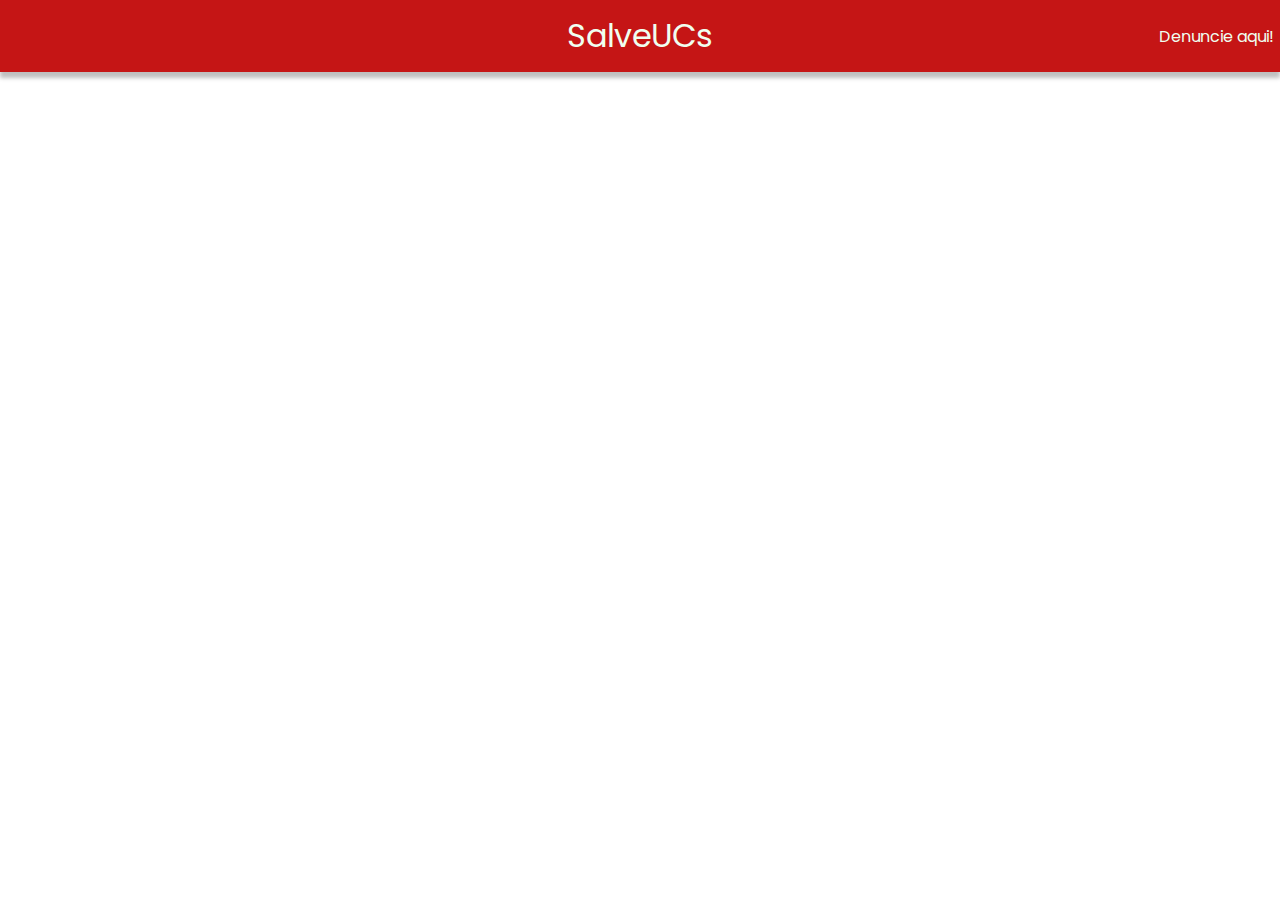
==== pages/acoes.html @ 371243ff "sdfsd" ====
<!DOCTYPE html>
<html lang="en">
<head>
    <meta charset="UTF-8">
    <meta name="viewport" content="width=device-width, initial-scale=1.0">
    <title>SalveUCs</title>
    <link href="https://fonts.googleapis.com/css2?family=Fuggles&family=Poppins:wght@300;400;700&family=Roboto:wght@100;400;700&display=swap" rel="stylesheet">
    <link rel="stylesheet" href="../css/acoes.css">
</head>
<body>
    <div class="container">
        <header>
            <a id="homeBtn" href="../index.html">
                <p>SalveUCs</p>
            </a>
            <a id="denunciarBtn" href="./pages/crimes.html">
                Denuncie aqui!
            </a>
        </header>     
        <div class="content">

        </div>
    </div>
</body>
</html>
---- css/acoes.css ----
* {
    margin: 0;
    padding: 0;
    font-family: 'Poppins', sans-serif;
}

a {
    text-decoration: none;
}

header {
    height: 8vh;
    background-color: #C51515;
    display: flex;
    justify-content: center;
    align-items: center;
    box-shadow: 0px 6px 4px 0px rgba(0, 0, 0, 0.25);
    position: relative;
    font-size: 32px;
}

#homeBtn {
    text-decoration: none;
    color: honeydew;
    transition: 0.3s;
    position: absolute;
}

#homeBtn:hover {
    scale: 1.1;
}

#denunciarBtn {
    color: honeydew;
    font-size: 16px;
    margin-left: 90%;
}

#denunciarBtn:hover {
    text-decoration: underline;
    opacity: 0.9;
}
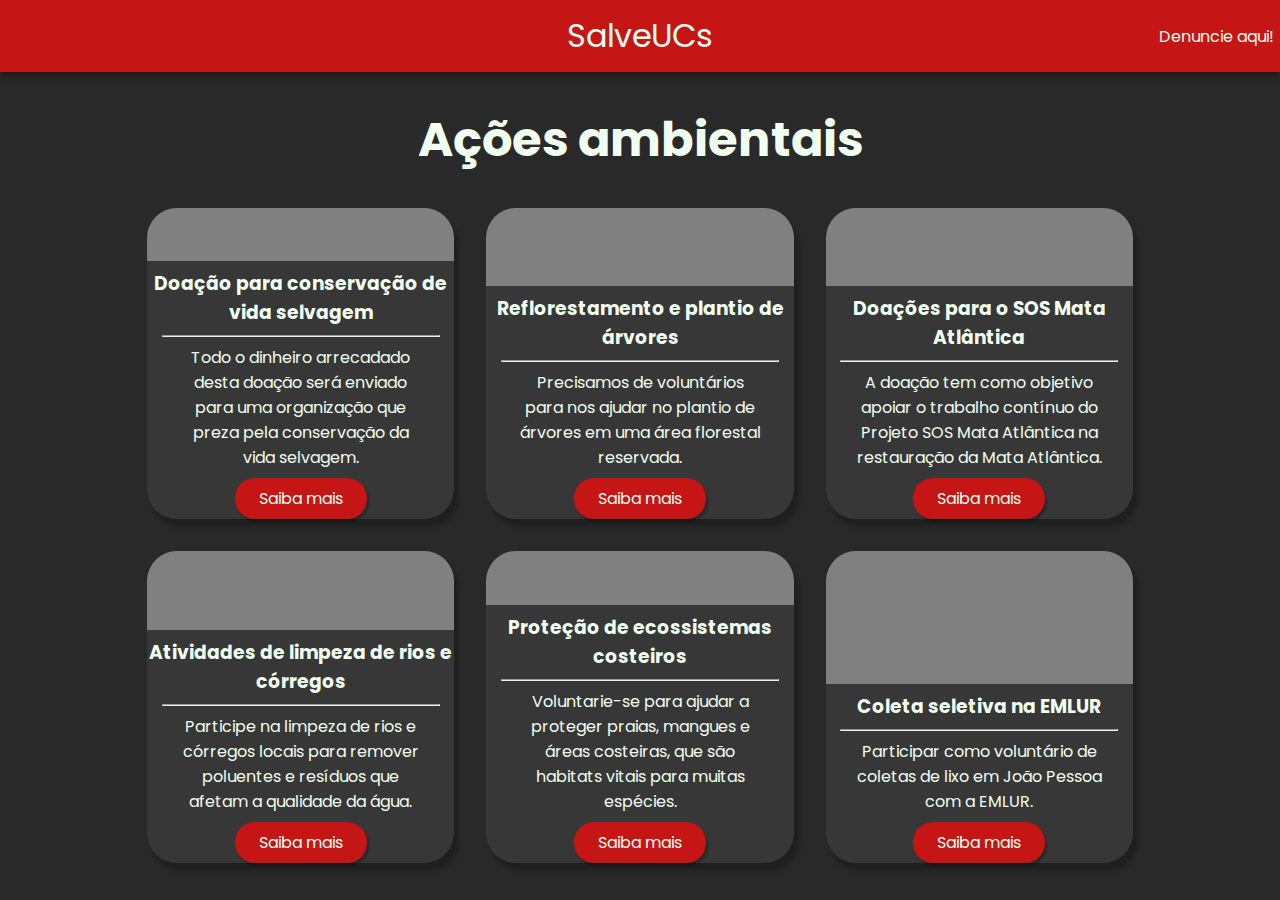
==== commit c876c450: "cabou essa mizera" ====
--- a/pages/acoes.html
+++ b/pages/acoes.html
@@ -4,6 +4,9 @@
     <meta charset="UTF-8">
     <meta name="viewport" content="width=device-width, initial-scale=1.0">
     <title>SalveUCs</title>
+    <link rel="stylesheet" href="https://fonts.googleapis.com/css2?family=Material+Symbols+Outlined:opsz,wght,FILL,GRAD@20..48,100..700,0..1,-50..200" />
+    <link rel="preconnect" href="https://fonts.googleapis.com">
+    <link rel="preconnect" href="https://fonts.gstatic.com" crossorigin>
     <link href="https://fonts.googleapis.com/css2?family=Fuggles&family=Poppins:wght@300;400;700&family=Roboto:wght@100;400;700&display=swap" rel="stylesheet">
     <link rel="stylesheet" href="../css/acoes.css">
 </head>
@@ -13,13 +16,18 @@
             <a id="homeBtn" href="../index.html">
                 <p>SalveUCs</p>
             </a>
-            <a id="denunciarBtn" href="./pages/crimes.html">
+            <a id="denunciarBtn" href="./crimes.html">
                 Denuncie aqui!
             </a>
         </header>     
         <div class="content">
-
-        </div>
+            <section class="title">
+                <h1>Ações ambientais</h1>
+            </section>
+            <section class="cardContainer">
+            </section>
+        </div>  
     </div>
+    <script type="module" src="../js/acoesMain.js"></script>
 </body>
 </html>--- a/css/acoes.css
+++ b/css/acoes.css
@@ -6,6 +6,11 @@
 
 a {
     text-decoration: none;
+}
+
+body {
+    height: 100%;
+    background-color: #292929;
 }
 
 header {
@@ -40,3 +45,82 @@
     text-decoration: underline;
     opacity: 0.9;
 }
+
+.title {
+    color: honeydew;
+    margin: 2rem 0;
+    font-size: 24px;
+}
+
+.content {
+    display: flex;
+    flex-direction: column;
+    align-items: center;
+    background-color: #292929;
+    height: 92vh;
+}
+
+.cardContainer {
+    height: 100%;
+    width: 80%;
+    display: flex;
+    gap: 2rem;
+    flex-wrap: wrap;    
+    align-content: flex-start;
+    justify-content: center;
+    align-items: center;
+}
+
+.card {
+    width: 30%;
+    height: 45%;
+    border-radius: 30px;
+    background: #373737;
+    box-shadow: 5px 8px 5px 0px rgba(0, 0, 0, 0.25);
+    display: flex;
+    flex-direction: column;
+    color: honeydew;
+    text-align: center;
+    align-items: center;
+}
+
+.cardImg {
+    height: 45%;
+    width: 100%;
+    background-color: grey;
+    border-radius: 30px 30px 0 0;
+    background-size: cover;
+    background-repeat: no-repeat;
+    background-position: center;
+}
+
+.cardTitle {
+    margin: 8px 0;
+}
+
+hr {
+    width: 90%;
+}
+
+.cardContent {
+    width: 80%;
+    margin: 8px 0;
+}
+
+.card button {
+    background-color: #C51515;
+    padding: 8px 24px;
+    border: none;
+    border-radius: 20px;
+    font-size: 16px;
+    color: honeydew;
+    transition: 0.3s;
+    box-shadow: 2px 3px 2px 0px rgba(0, 0, 0, 0.25);;
+}
+
+.card button:hover {
+    scale: 1.1;
+    opacity: 0.9;
+    cursor: pointer;
+}
+
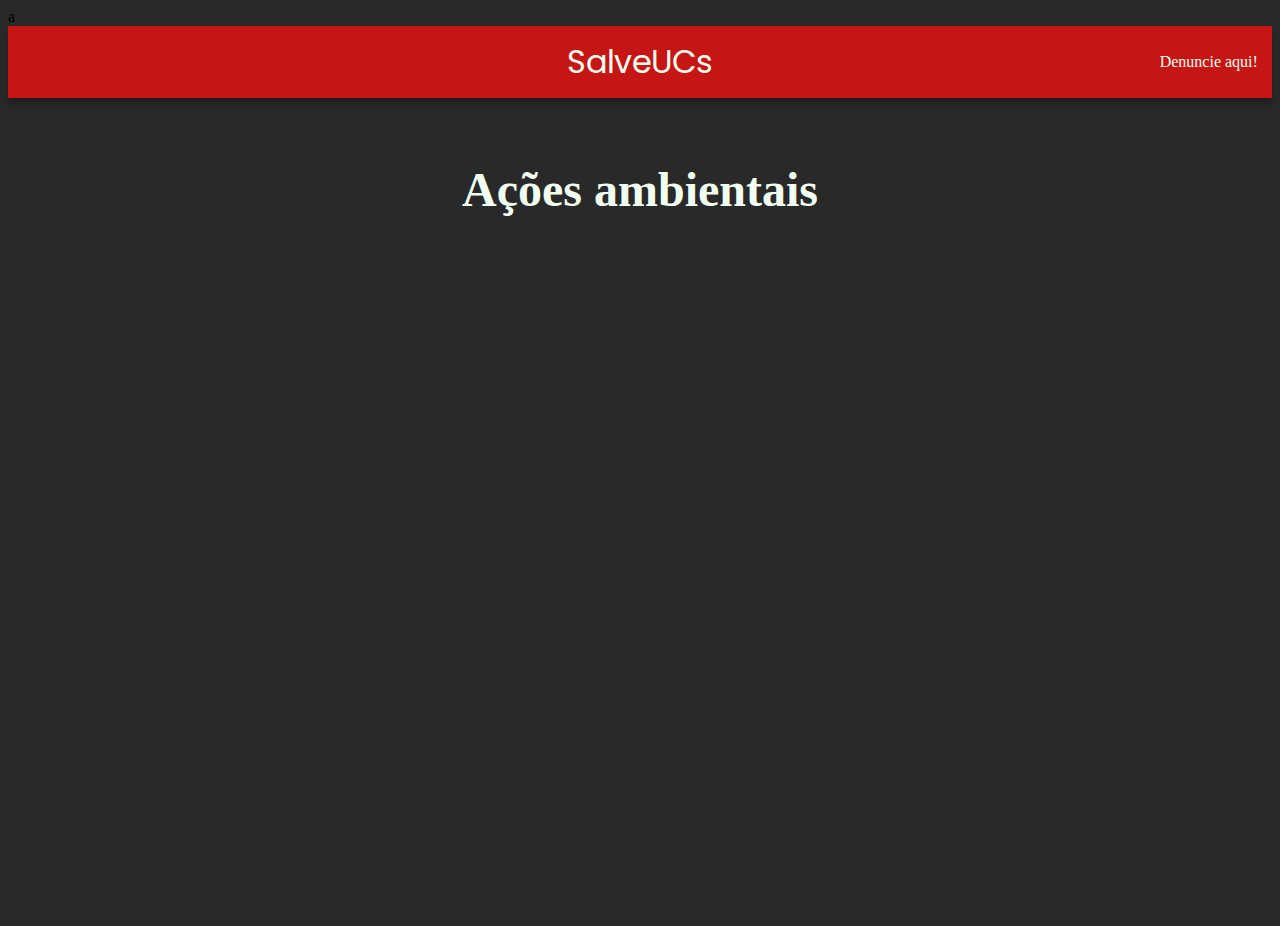
==== commit f2624388: "aaaa" ====
--- a/pages/acoes.html
+++ b/pages/acoes.html
@@ -1,3 +1,4 @@
+a
 <!DOCTYPE html>
 <html lang="en">
 <head>
--- a/css/acoes.css
+++ b/css/acoes.css
@@ -1,3 +1,4 @@
+a
 * {
     margin: 0;
     padding: 0;
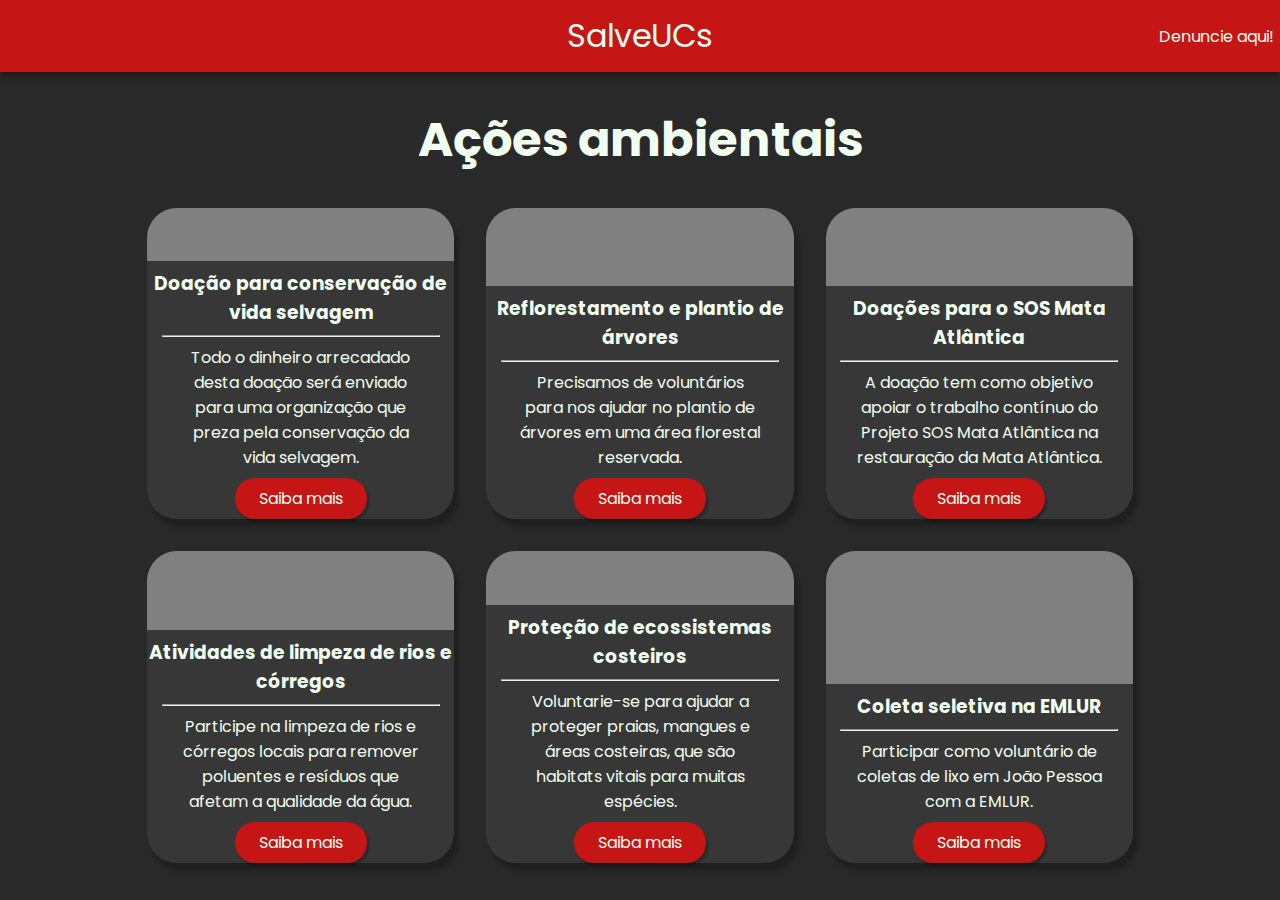
==== commit cb556a82: "terminamos amigos" ====
--- a/pages/acoes.html
+++ b/pages/acoes.html
@@ -1,4 +1,3 @@
-a
 <!DOCTYPE html>
 <html lang="en">
 <head>
--- a/css/acoes.css
+++ b/css/acoes.css
@@ -1,4 +1,3 @@
-a
 * {
     margin: 0;
     padding: 0;
